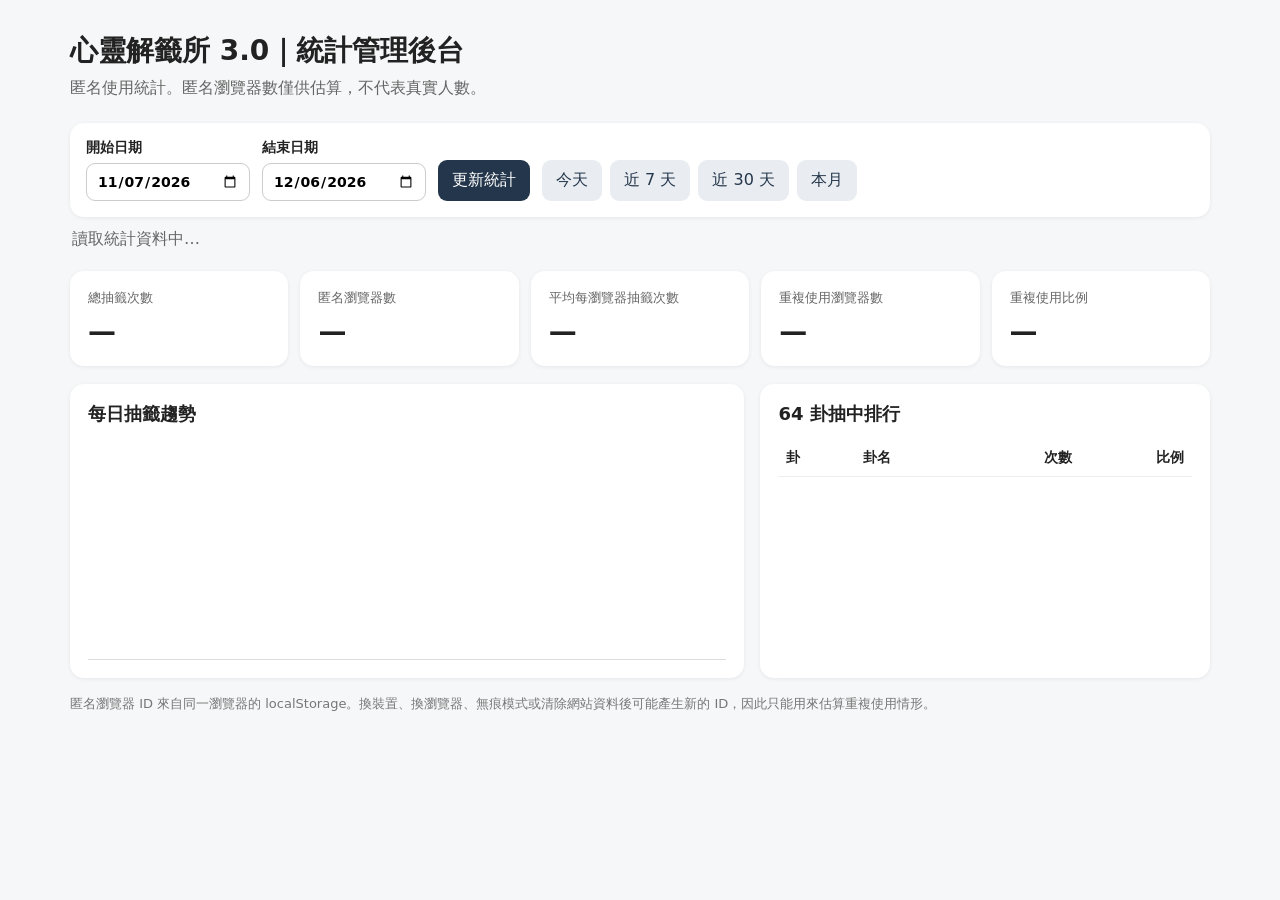
==== apps-script/admin/Index.html @ e0774fb3 "v3: add web statistics dashboard UI" ====
<!doctype html>
<html lang="zh-Hant">
<head>
  <meta charset="utf-8">
  <style>
    :root { font-family: system-ui, -apple-system, BlinkMacSystemFont, "Segoe UI", sans-serif; color: #222; background:#f6f7f8; }
    * { box-sizing:border-box; }
    body { margin:0; }
    main { max-width:1180px; margin:0 auto; padding:32px 20px 56px; }
    h1 { margin:0 0 8px; font-size:28px; }
    .sub { margin:0 0 24px; color:#666; }
    .filters { display:flex; flex-wrap:wrap; gap:12px; align-items:end; background:#fff; padding:16px; border-radius:14px; box-shadow:0 1px 4px #0001; }
    label { display:grid; gap:6px; font-size:14px; font-weight:600; }
    input, button { font:inherit; }
    input[type=date] { padding:9px 10px; border:1px solid #ccc; border-radius:9px; }
    button { padding:10px 14px; border:0; border-radius:9px; cursor:pointer; background:#24364b; color:#fff; }
    button.secondary { background:#e9edf1; color:#24364b; }
    .quick { display:flex; gap:8px; flex-wrap:wrap; }
    .status { min-height:24px; margin:12px 2px; color:#666; }
    .kpis { display:grid; grid-template-columns:repeat(5,1fr); gap:12px; margin:18px 0; }
    .card, .panel { background:#fff; border-radius:14px; box-shadow:0 1px 4px #0001; }
    .card { padding:18px; }
    .card .label { color:#666; font-size:13px; }
    .card .value { font-size:28px; font-weight:750; margin-top:8px; }
    .grid { display:grid; grid-template-columns:1.2fr .8fr; gap:16px; }
    .panel { padding:18px; overflow:hidden; }
    .panel h2 { font-size:18px; margin:0 0 14px; }
    .chart { display:flex; align-items:end; gap:6px; height:220px; border-bottom:1px solid #ddd; padding-top:12px; overflow-x:auto; }
    .bar-wrap { min-width:34px; height:100%; display:flex; flex-direction:column; justify-content:end; align-items:center; gap:5px; }
    .bar { width:22px; min-height:2px; background:#6d7f91; border-radius:5px 5px 0 0; }
    .bar-label { font-size:10px; color:#777; writing-mode:vertical-rl; max-height:64px; overflow:hidden; }
    table { width:100%; border-collapse:collapse; font-size:14px; }
    th,td { padding:9px 8px; border-bottom:1px solid #eee; text-align:left; }
    th:nth-child(3),th:nth-child(4),td:nth-child(3),td:nth-child(4) { text-align:right; }
    .note { margin-top:16px; color:#777; font-size:13px; line-height:1.5; }
    @media(max-width:800px){ .kpis{grid-template-columns:repeat(2,1fr)} .grid{grid-template-columns:1fr} }
  </style>
</head>
<body>
<main>
  <h1>心靈解籤所 3.0｜統計管理後台</h1>
  <p class="sub">匿名使用統計。匿名瀏覽器數僅供估算，不代表真實人數。</p>

  <section class="filters">
    <label>開始日期<input id="start" type="date"></label>
    <label>結束日期<input id="end" type="date"></label>
    <button id="refresh">更新統計</button>
    <div class="quick">
      <button class="secondary" data-range="today">今天</button>
      <button class="secondary" data-range="7">近 7 天</button>
      <button class="secondary" data-range="30">近 30 天</button>
      <button class="secondary" data-range="month">本月</button>
    </div>
  </section>

  <div class="status" id="status"></div>

  <section class="kpis">
    <div class="card"><div class="label">總抽籤次數</div><div class="value" id="totalDraws">—</div></div>
    <div class="card"><div class="label">匿名瀏覽器數</div><div class="value" id="uniqueBrowsers">—</div></div>
    <div class="card"><div class="label">平均每瀏覽器抽籤次數</div><div class="value" id="averageDraws">—</div></div>
    <div class="card"><div class="label">重複使用瀏覽器數</div><div class="value" id="repeatBrowsers">—</div></div>
    <div class="card"><div class="label">重複使用比例</div><div class="value" id="repeatRate">—</div></div>
  </section>

  <section class="grid">
    <div class="panel">
      <h2>每日抽籤趨勢</h2>
      <div class="chart" id="dailyChart"></div>
    </div>

    <div class="panel">
      <h2>64 卦抽中排行</h2>
      <div style="max-height:420px;overflow:auto">
        <table>
          <thead><tr><th>卦</th><th>卦名</th><th>次數</th><th>比例</th></tr></thead>
          <tbody id="hexagramRows"></tbody>
        </table>
      </div>
    </div>
  </section>

  <p class="note">匿名瀏覽器 ID 來自同一瀏覽器的 localStorage。換裝置、換瀏覽器、無痕模式或清除網站資料後可能產生新的 ID，因此只能用來估算重複使用情形。</p>
</main>

<script>
  const $ = id => document.getElementById(id);
  const pad = n => String(n).padStart(2,'0');
  const toDateInput = d => d.getFullYear() + '-' + pad(d.getMonth()+1) + '-' + pad(d.getDate());

  function setRange(kind) {
    const end = new Date();
    const start = new Date(end);
    if (kind === 'today') {
    } else if (kind === 'month') {
      start.setDate(1);
    } else {
      start.setDate(start.getDate() - (Number(kind) - 1));
    }
    $('start').value = toDateInput(start);
    $('end').value = toDateInput(end);
    load();
  }

  function load() {
    $('status').textContent = '讀取統計資料中…';
    $('refresh').disabled = true;
    google.script.run
      .withSuccessHandler(render)
      .withFailureHandler(err => {
        $('status').textContent = err && err.message ? err.message : '讀取失敗。';
        $('refresh').disabled = false;
      })
      .getDashboardData($('start').value, $('end').value);
  }

  function render(data) {
    $('status').textContent = data.period.start + ' ～ ' + data.period.end;
    $('refresh').disabled = false;

    $('totalDraws').textContent = data.kpis.totalDraws.toLocaleString('zh-TW');
    $('uniqueBrowsers').textContent = data.kpis.uniqueBrowsers.toLocaleString('zh-TW');
    $('averageDraws').textContent = data.kpis.averageDraws.toFixed(2);
    $('repeatBrowsers').textContent = data.kpis.repeatBrowsers.toLocaleString('zh-TW');
    $('repeatRate').textContent = (data.kpis.repeatRate * 100).toFixed(1) + '%';

    const max = Math.max(1, ...data.daily.map(x => x.count));
    $('dailyChart').innerHTML = data.daily.length
      ? data.daily.map(x => {
          const h = Math.max(2, Math.round((x.count / max) * 150));
          return '<div class="bar-wrap" title="' + x.date + '：' + x.count + ' 次">' +
            '<strong>' + x.count + '</strong>' +
            '<div class="bar" style="height:' + h + 'px"></div>' +
            '<span class="bar-label">' + x.date.slice(5) + '</span></div>';
        }).join('')
      : '<p>此期間沒有抽籤資料。</p>';

    $('hexagramRows').innerHTML = data.hexagrams.length
      ? data.hexagrams.map(x => '<tr><td>' + escapeHtml(x.number) + '</td><td>' + escapeHtml(x.name) +
          '</td><td>' + x.count + '</td><td>' + (x.rate * 100).toFixed(1) + '%</td></tr>').join('')
      : '<tr><td colspan="4">此期間沒有資料。</td></tr>';
  }

  function escapeHtml(value) {
    return String(value ?? '').replace(/[&<>"']/g, c => ({'&':'&amp;','<':'&lt;','>':'&gt;','"':'&quot;',"'":'&#39;'}[c]));
  }

  $('refresh').addEventListener('click', load);
  document.querySelectorAll('[data-range]').forEach(btn => btn.addEventListener('click', () => setRange(btn.dataset.range)));

  setRange('30');
</script>
</body>
</html>
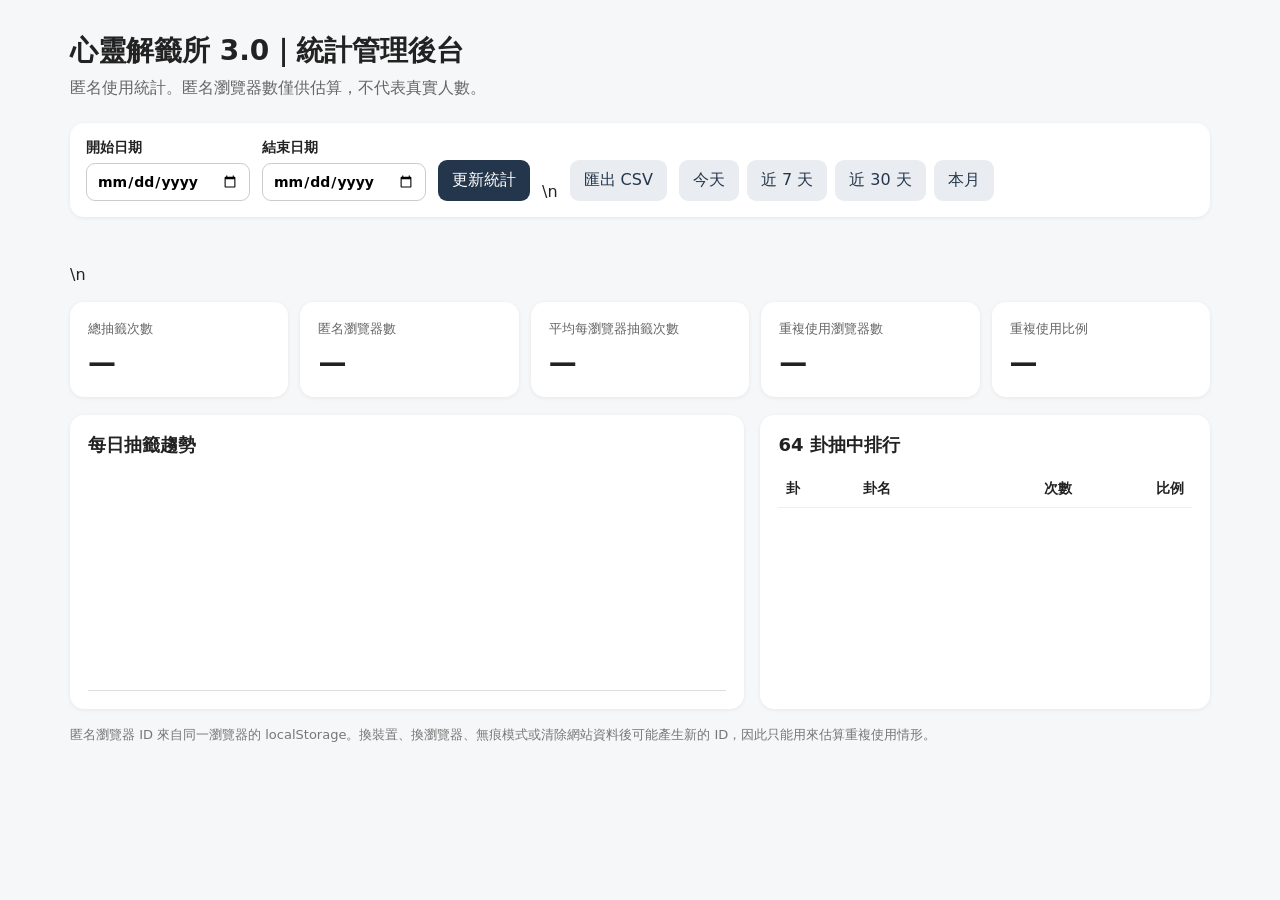
==== commit 964663f0: "v3: upgrade statistics dashboard UI" ====
--- a/apps-script/admin/Index.html
+++ b/apps-script/admin/Index.html
@@ -32,7 +32,7 @@
     table { width:100%; border-collapse:collapse; font-size:14px; }
     th,td { padding:9px 8px; border-bottom:1px solid #eee; text-align:left; }
     th:nth-child(3),th:nth-child(4),td:nth-child(3),td:nth-child(4) { text-align:right; }
-    .note { margin-top:16px; color:#777; font-size:13px; line-height:1.5; }
+    .top-list{display:grid;gap:10px}.top-item{display:grid;grid-template-columns:110px 1fr 48px;gap:8px;align-items:center}.top-track{background:#eef1f4;height:18px;border-radius:999px;overflow:hidden}.top-fill{height:100%;background:#6d7f91}.top-count{text-align:right}.table-head{display:flex;justify-content:space-between;gap:12px;align-items:center;flex-wrap:wrap}.period{font-weight:700;color:#333;margin:0 2px 12px}.note { margin-top:16px; color:#777; font-size:13px; line-height:1.5; }
     @media(max-width:800px){ .kpis{grid-template-columns:repeat(2,1fr)} .grid{grid-template-columns:1fr} }
   </style>
 </head>
@@ -44,7 +44,7 @@
   <section class="filters">
     <label>開始日期<input id="start" type="date"></label>
     <label>結束日期<input id="end" type="date"></label>
-    <button id="refresh">更新統計</button>
+    <button id="refresh">更新統計</button>\n    <button id="exportCsv" class="secondary">匯出 CSV</button>
     <div class="quick">
       <button class="secondary" data-range="today">今天</button>
       <button class="secondary" data-range="7">近 7 天</button>
@@ -53,7 +53,7 @@
     </div>
   </section>
 
-  <div class="status" id="status"></div>
+  <div class="status" id="status"></div>\n  <div class="period" id="period"></div>
 
   <section class="kpis">
     <div class="card"><div class="label">總抽籤次數</div><div class="value" id="totalDraws">—</div></div>
@@ -86,7 +86,7 @@
 <script>
   const $ = id => document.getElementById(id);
   const pad = n => String(n).padStart(2,'0');
-  const toDateInput = d => d.getFullYear() + '-' + pad(d.getMonth()+1) + '-' + pad(d.getDate());
+  const toDateInput = d => d.getFullYear() + '-' + pad(d.getMonth()+1) + '-' + pad(d.getDate());\n  let currentData = null;
 
   function setRange(kind) {
     const end = new Date();
@@ -115,7 +115,7 @@
   }
 
   function render(data) {
-    $('status').textContent = data.period.start + ' ～ ' + data.period.end;
+    currentData = data;\n    $('status').textContent = '統計資料已更新';\n    $('period').textContent = data.period.start + ' ～ ' + data.period.end;
     $('refresh').disabled = false;
 
     $('totalDraws').textContent = data.kpis.totalDraws.toLocaleString('zh-TW');
@@ -141,11 +141,48 @@
       : '<tr><td colspan="4">此期間沒有資料。</td></tr>';
   }
 
+  function renderTop10(hexagrams) {
+    const top = [...hexagrams].sort((a,b) => b.count - a.count || Number(a.number)-Number(b.number)).slice(0,10);
+    const max = Math.max(1, ...top.map(x => x.count));
+    $('topHexagrams').innerHTML = top.length ? top.map(x => '<div class="top-item"><div>第 '+escapeHtml(x.number)+' 卦 '+escapeHtml(x.name)+'</div><div class="top-track"><div class="top-fill" style="width:'+((x.count/max)*100).toFixed(1)+'%"></div></div><div class="top-count">'+x.count+'</div></div>').join('') : '<p>此期間沒有資料。</p>';
+  }
+
+  function renderTable() {
+    if (!currentData) return;
+    const mode = $('sortMode').value;
+    const rows = [...currentData.hexagrams];
+    rows.sort((a,b) => {
+      if (mode === 'count-asc') return a.count-b.count || Number(a.number)-Number(b.number);
+      if (mode === 'number-asc') return Number(a.number)-Number(b.number);
+      if (mode === 'number-desc') return Number(b.number)-Number(a.number);
+      if (mode === 'name-asc') return String(a.name).localeCompare(String(b.name),'zh-Hant');
+      return b.count-a.count || Number(a.number)-Number(b.number);
+    });
+    $('hexagramRows').innerHTML = rows.length ? rows.map(x => '<tr><td>'+escapeHtml(x.number)+'</td><td>'+escapeHtml(x.name)+'</td><td>'+x.count+'</td><td>'+(x.rate*100).toFixed(1)+'%</td></tr>').join('') : '<tr><td colspan="4">此期間沒有資料。</td></tr>';
+  }
+
+  function exportCsv() {
+    $('exportCsv').disabled = true;
+    google.script.run.withSuccessHandler(csv => {
+      const blob = new Blob([csv], {type:'text/csv;charset=utf-8'});
+      const url = URL.createObjectURL(blob);
+      const a = document.createElement('a');
+      a.href = url;
+      a.download = 'student-support-' + $('start').value + '-to-' + $('end').value + '.csv';
+      a.click();
+      URL.revokeObjectURL(url);
+      $('exportCsv').disabled = false;
+    }).withFailureHandler(err => {
+      $('status').textContent = err?.message || 'CSV 匯出失敗。';
+      $('exportCsv').disabled = false;
+    }).getDashboardCsv($('start').value, $('end').value);
+  }
+
   function escapeHtml(value) {
     return String(value ?? '').replace(/[&<>"']/g, c => ({'&':'&amp;','<':'&lt;','>':'&gt;','"':'&quot;',"'":'&#39;'}[c]));
   }
 
-  $('refresh').addEventListener('click', load);
+  $('refresh').addEventListener('click', load);\n  $('exportCsv').addEventListener('click', exportCsv);\n  $('sortMode').addEventListener('change', renderTable);
   document.querySelectorAll('[data-range]').forEach(btn => btn.addEventListener('click', () => setRange(btn.dataset.range)));
 
   setRange('30');
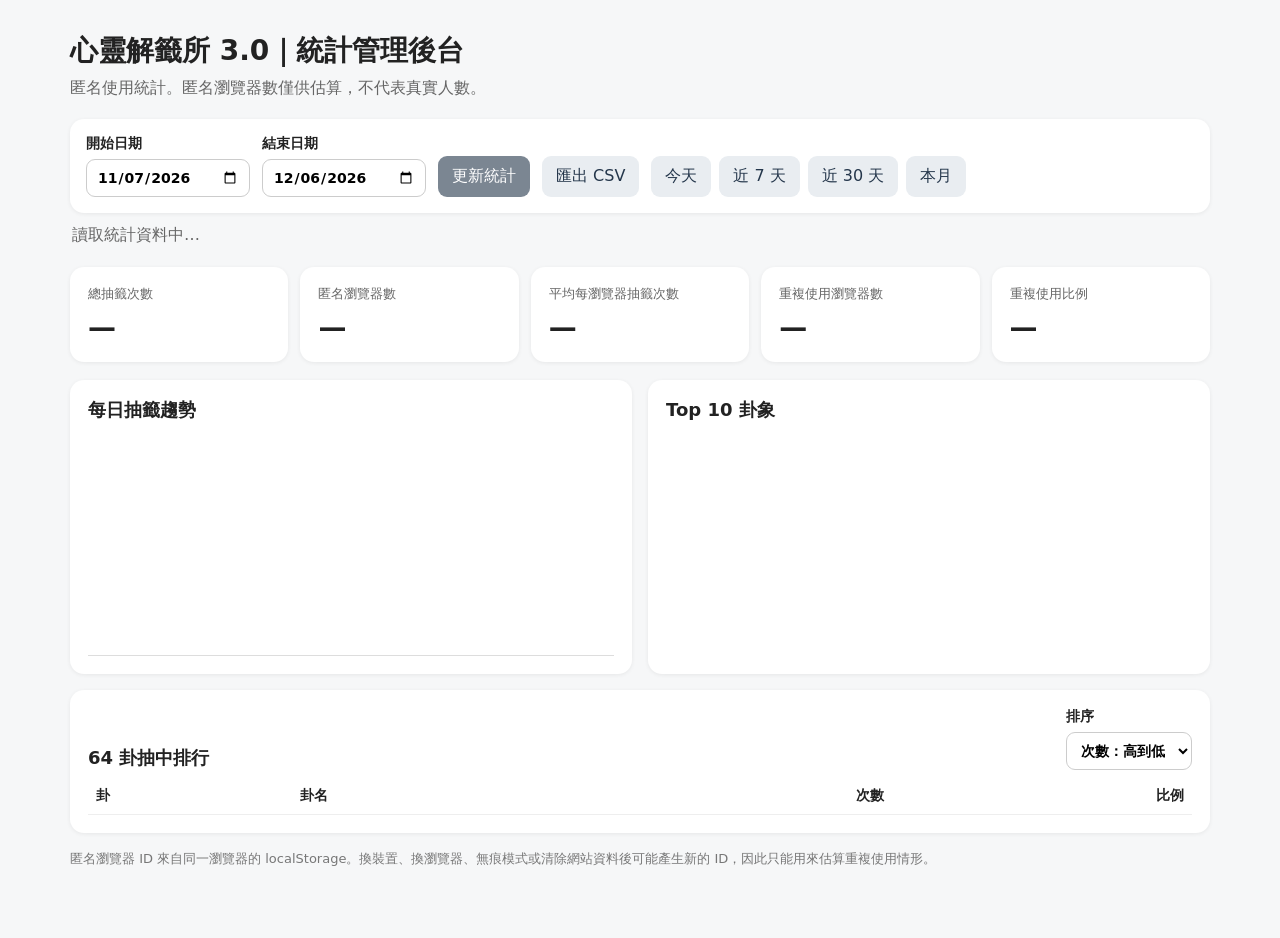
==== commit db9fc64e: "v3: fix dashboard JavaScript and rebuild admin UI" ====
--- a/apps-script/admin/Index.html
+++ b/apps-script/admin/Index.html
@@ -3,37 +3,155 @@
 <head>
   <meta charset="utf-8">
   <style>
-    :root { font-family: system-ui, -apple-system, BlinkMacSystemFont, "Segoe UI", sans-serif; color: #222; background:#f6f7f8; }
-    * { box-sizing:border-box; }
-    body { margin:0; }
-    main { max-width:1180px; margin:0 auto; padding:32px 20px 56px; }
-    h1 { margin:0 0 8px; font-size:28px; }
-    .sub { margin:0 0 24px; color:#666; }
-    .filters { display:flex; flex-wrap:wrap; gap:12px; align-items:end; background:#fff; padding:16px; border-radius:14px; box-shadow:0 1px 4px #0001; }
-    label { display:grid; gap:6px; font-size:14px; font-weight:600; }
-    input, button { font:inherit; }
-    input[type=date] { padding:9px 10px; border:1px solid #ccc; border-radius:9px; }
-    button { padding:10px 14px; border:0; border-radius:9px; cursor:pointer; background:#24364b; color:#fff; }
-    button.secondary { background:#e9edf1; color:#24364b; }
-    .quick { display:flex; gap:8px; flex-wrap:wrap; }
-    .status { min-height:24px; margin:12px 2px; color:#666; }
-    .kpis { display:grid; grid-template-columns:repeat(5,1fr); gap:12px; margin:18px 0; }
-    .card, .panel { background:#fff; border-radius:14px; box-shadow:0 1px 4px #0001; }
-    .card { padding:18px; }
-    .card .label { color:#666; font-size:13px; }
-    .card .value { font-size:28px; font-weight:750; margin-top:8px; }
-    .grid { display:grid; grid-template-columns:1.2fr .8fr; gap:16px; }
-    .panel { padding:18px; overflow:hidden; }
-    .panel h2 { font-size:18px; margin:0 0 14px; }
-    .chart { display:flex; align-items:end; gap:6px; height:220px; border-bottom:1px solid #ddd; padding-top:12px; overflow-x:auto; }
-    .bar-wrap { min-width:34px; height:100%; display:flex; flex-direction:column; justify-content:end; align-items:center; gap:5px; }
-    .bar { width:22px; min-height:2px; background:#6d7f91; border-radius:5px 5px 0 0; }
-    .bar-label { font-size:10px; color:#777; writing-mode:vertical-rl; max-height:64px; overflow:hidden; }
-    table { width:100%; border-collapse:collapse; font-size:14px; }
-    th,td { padding:9px 8px; border-bottom:1px solid #eee; text-align:left; }
-    th:nth-child(3),th:nth-child(4),td:nth-child(3),td:nth-child(4) { text-align:right; }
-    .top-list{display:grid;gap:10px}.top-item{display:grid;grid-template-columns:110px 1fr 48px;gap:8px;align-items:center}.top-track{background:#eef1f4;height:18px;border-radius:999px;overflow:hidden}.top-fill{height:100%;background:#6d7f91}.top-count{text-align:right}.table-head{display:flex;justify-content:space-between;gap:12px;align-items:center;flex-wrap:wrap}.period{font-weight:700;color:#333;margin:0 2px 12px}.note { margin-top:16px; color:#777; font-size:13px; line-height:1.5; }
-    @media(max-width:800px){ .kpis{grid-template-columns:repeat(2,1fr)} .grid{grid-template-columns:1fr} }
+    :root {
+      font-family: system-ui, -apple-system, BlinkMacSystemFont, "Segoe UI", sans-serif;
+      color: #222;
+      background: #f6f7f8;
+    }
+    * { box-sizing: border-box; }
+    body { margin: 0; }
+    main { max-width: 1180px; margin: 0 auto; padding: 32px 20px 56px; }
+    h1 { margin: 0 0 8px; font-size: 28px; }
+    .sub { margin: 0 0 20px; color: #666; }
+    .filters {
+      display: flex;
+      flex-wrap: wrap;
+      gap: 12px;
+      align-items: end;
+      background: #fff;
+      padding: 16px;
+      border-radius: 14px;
+      box-shadow: 0 1px 4px #0001;
+    }
+    label { display: grid; gap: 6px; font-size: 14px; font-weight: 600; }
+    input, button, select { font: inherit; }
+    input[type="date"], select {
+      padding: 9px 10px;
+      border: 1px solid #ccc;
+      border-radius: 9px;
+      background: #fff;
+    }
+    button {
+      padding: 10px 14px;
+      border: 0;
+      border-radius: 9px;
+      cursor: pointer;
+      background: #24364b;
+      color: #fff;
+    }
+    button.secondary { background: #e9edf1; color: #24364b; }
+    button:disabled { opacity: .6; cursor: wait; }
+    .quick { display: flex; gap: 8px; flex-wrap: wrap; }
+    .status-row {
+      display: flex;
+      justify-content: space-between;
+      align-items: center;
+      gap: 12px;
+      flex-wrap: wrap;
+      margin: 12px 2px;
+    }
+    .status { min-height: 24px; color: #666; }
+    .period { font-weight: 700; color: #333; }
+    .kpis {
+      display: grid;
+      grid-template-columns: repeat(5, 1fr);
+      gap: 12px;
+      margin: 18px 0;
+    }
+    .card, .panel {
+      background: #fff;
+      border-radius: 14px;
+      box-shadow: 0 1px 4px #0001;
+    }
+    .card { padding: 18px; }
+    .card .label { color: #666; font-size: 13px; }
+    .card .value { font-size: 28px; font-weight: 750; margin-top: 8px; }
+    .grid { display: grid; grid-template-columns: 1fr 1fr; gap: 16px; }
+    .panel { padding: 18px; overflow: hidden; }
+    .panel h2 { font-size: 18px; margin: 0 0 14px; }
+    .chart {
+      display: flex;
+      align-items: end;
+      gap: 6px;
+      height: 220px;
+      border-bottom: 1px solid #ddd;
+      padding-top: 12px;
+      overflow-x: auto;
+    }
+    .bar-wrap {
+      min-width: 34px;
+      height: 100%;
+      display: flex;
+      flex-direction: column;
+      justify-content: end;
+      align-items: center;
+      gap: 5px;
+    }
+    .bar {
+      width: 22px;
+      min-height: 2px;
+      background: #6d7f91;
+      border-radius: 5px 5px 0 0;
+    }
+    .bar-label {
+      font-size: 10px;
+      color: #777;
+      writing-mode: vertical-rl;
+      max-height: 64px;
+      overflow: hidden;
+    }
+    .top-list { display: grid; gap: 10px; }
+    .top-item {
+      display: grid;
+      grid-template-columns: 120px 1fr 44px;
+      gap: 8px;
+      align-items: center;
+    }
+    .top-name {
+      white-space: nowrap;
+      overflow: hidden;
+      text-overflow: ellipsis;
+      font-size: 13px;
+    }
+    .top-track {
+      height: 18px;
+      background: #eef1f4;
+      border-radius: 999px;
+      overflow: hidden;
+    }
+    .top-fill {
+      height: 100%;
+      background: #6d7f91;
+      border-radius: 999px;
+    }
+    .top-count { text-align: right; font-variant-numeric: tabular-nums; }
+    .table-head {
+      display: flex;
+      justify-content: space-between;
+      gap: 12px;
+      align-items: end;
+      flex-wrap: wrap;
+      margin-bottom: 8px;
+    }
+    table { width: 100%; border-collapse: collapse; font-size: 14px; }
+    th, td { padding: 9px 8px; border-bottom: 1px solid #eee; text-align: left; }
+    th:nth-child(3), th:nth-child(4), td:nth-child(3), td:nth-child(4) { text-align: right; }
+    .note { margin-top: 16px; color: #777; font-size: 13px; line-height: 1.5; }
+    @media (max-width: 900px) {
+      .kpis { grid-template-columns: repeat(2, 1fr); }
+      .grid { grid-template-columns: 1fr; }
+    }
+    @media (max-width: 560px) {
+      main { padding: 22px 14px 40px; }
+      h1 { font-size: 24px; }
+      .filters { align-items: stretch; }
+      .filters label, .filters > button { width: 100%; }
+      .quick { width: 100%; }
+      .quick button { flex: 1 1 45%; }
+      .kpis { grid-template-columns: 1fr; }
+      .card .value { font-size: 24px; }
+      .top-item { grid-template-columns: 100px 1fr 40px; }
+    }
   </style>
 </head>
 <body>
@@ -42,18 +160,28 @@
   <p class="sub">匿名使用統計。匿名瀏覽器數僅供估算，不代表真實人數。</p>
 
   <section class="filters">
-    <label>開始日期<input id="start" type="date"></label>
-    <label>結束日期<input id="end" type="date"></label>
-    <button id="refresh">更新統計</button>\n    <button id="exportCsv" class="secondary">匯出 CSV</button>
+    <label>
+      開始日期
+      <input id="start" type="date">
+    </label>
+    <label>
+      結束日期
+      <input id="end" type="date">
+    </label>
+    <button id="refresh" type="button">更新統計</button>
+    <button id="exportCsv" class="secondary" type="button">匯出 CSV</button>
     <div class="quick">
-      <button class="secondary" data-range="today">今天</button>
-      <button class="secondary" data-range="7">近 7 天</button>
-      <button class="secondary" data-range="30">近 30 天</button>
-      <button class="secondary" data-range="month">本月</button>
+      <button class="secondary" data-range="today" type="button">今天</button>
+      <button class="secondary" data-range="7" type="button">近 7 天</button>
+      <button class="secondary" data-range="30" type="button">近 30 天</button>
+      <button class="secondary" data-range="month" type="button">本月</button>
     </div>
   </section>
 
-  <div class="status" id="status"></div>\n  <div class="period" id="period"></div>
+  <div class="status-row">
+    <div class="status" id="status"></div>
+    <div class="period" id="period"></div>
+  </div>
 
   <section class="kpis">
     <div class="card"><div class="label">總抽籤次數</div><div class="value" id="totalDraws">—</div></div>
@@ -70,33 +198,58 @@
     </div>
 
     <div class="panel">
-      <h2>64 卦抽中排行</h2>
-      <div style="max-height:420px;overflow:auto">
-        <table>
-          <thead><tr><th>卦</th><th>卦名</th><th>次數</th><th>比例</th></tr></thead>
-          <tbody id="hexagramRows"></tbody>
-        </table>
-      </div>
+      <h2>Top 10 卦象</h2>
+      <div class="top-list" id="topHexagrams"></div>
     </div>
   </section>
 
-  <p class="note">匿名瀏覽器 ID 來自同一瀏覽器的 localStorage。換裝置、換瀏覽器、無痕模式或清除網站資料後可能產生新的 ID，因此只能用來估算重複使用情形。</p>
+  <section class="panel" style="margin-top:16px">
+    <div class="table-head">
+      <h2 style="margin:0">64 卦抽中排行</h2>
+      <label>
+        排序
+        <select id="sortMode">
+          <option value="count-desc">次數：高到低</option>
+          <option value="count-asc">次數：低到高</option>
+          <option value="number-asc">卦號：小到大</option>
+          <option value="number-desc">卦號：大到小</option>
+          <option value="name-asc">卦名</option>
+        </select>
+      </label>
+    </div>
+    <div style="max-height:520px;overflow:auto">
+      <table>
+        <thead>
+          <tr><th>卦</th><th>卦名</th><th>次數</th><th>比例</th></tr>
+        </thead>
+        <tbody id="hexagramRows"></tbody>
+      </table>
+    </div>
+  </section>
+
+  <p class="note">
+    匿名瀏覽器 ID 來自同一瀏覽器的 localStorage。換裝置、換瀏覽器、無痕模式或清除網站資料後可能產生新的 ID，因此只能用來估算重複使用情形。
+  </p>
 </main>
 
 <script>
   const $ = id => document.getElementById(id);
-  const pad = n => String(n).padStart(2,'0');
-  const toDateInput = d => d.getFullYear() + '-' + pad(d.getMonth()+1) + '-' + pad(d.getDate());\n  let currentData = null;
+  const pad = n => String(n).padStart(2, '0');
+  const toDateInput = d =>
+    d.getFullYear() + '-' + pad(d.getMonth() + 1) + '-' + pad(d.getDate());
+
+  let currentData = null;
 
   function setRange(kind) {
     const end = new Date();
     const start = new Date(end);
-    if (kind === 'today') {
-    } else if (kind === 'month') {
+
+    if (kind === 'month') {
       start.setDate(1);
-    } else {
+    } else if (kind !== 'today') {
       start.setDate(start.getDate() - (Number(kind) - 1));
     }
+
     $('start').value = toDateInput(start);
     $('end').value = toDateInput(end);
     load();
@@ -105,17 +258,21 @@
   function load() {
     $('status').textContent = '讀取統計資料中…';
     $('refresh').disabled = true;
+
     google.script.run
       .withSuccessHandler(render)
-      .withFailureHandler(err => {
-        $('status').textContent = err && err.message ? err.message : '讀取失敗。';
+      .withFailureHandler(error => {
+        $('status').textContent =
+          error && error.message ? error.message : '讀取失敗。';
         $('refresh').disabled = false;
       })
       .getDashboardData($('start').value, $('end').value);
   }
 
   function render(data) {
-    currentData = data;\n    $('status').textContent = '統計資料已更新';\n    $('period').textContent = data.period.start + ' ～ ' + data.period.end;
+    currentData = data;
+    $('status').textContent = '統計資料已更新';
+    $('period').textContent = data.period.start + ' ～ ' + data.period.end;
     $('refresh').disabled = false;
 
     $('totalDraws').textContent = data.kpis.totalDraws.toLocaleString('zh-TW');
@@ -124,66 +281,129 @@
     $('repeatBrowsers').textContent = data.kpis.repeatBrowsers.toLocaleString('zh-TW');
     $('repeatRate').textContent = (data.kpis.repeatRate * 100).toFixed(1) + '%';
 
-    const max = Math.max(1, ...data.daily.map(x => x.count));
-    $('dailyChart').innerHTML = data.daily.length
-      ? data.daily.map(x => {
-          const h = Math.max(2, Math.round((x.count / max) * 150));
-          return '<div class="bar-wrap" title="' + x.date + '：' + x.count + ' 次">' +
-            '<strong>' + x.count + '</strong>' +
-            '<div class="bar" style="height:' + h + 'px"></div>' +
-            '<span class="bar-label">' + x.date.slice(5) + '</span></div>';
+    renderDaily(data.daily);
+    renderTop10(data.hexagrams);
+    renderTable();
+  }
+
+  function renderDaily(daily) {
+    const max = Math.max(1, ...daily.map(item => item.count));
+
+    $('dailyChart').innerHTML = daily.length
+      ? daily.map(item => {
+          const height = Math.max(2, Math.round((item.count / max) * 150));
+          return (
+            '<div class="bar-wrap" title="' + item.date + '：' + item.count + ' 次">' +
+              '<strong>' + item.count + '</strong>' +
+              '<div class="bar" style="height:' + height + 'px"></div>' +
+              '<span class="bar-label">' + item.date.slice(5) + '</span>' +
+            '</div>'
+          );
         }).join('')
       : '<p>此期間沒有抽籤資料。</p>';
-
-    $('hexagramRows').innerHTML = data.hexagrams.length
-      ? data.hexagrams.map(x => '<tr><td>' + escapeHtml(x.number) + '</td><td>' + escapeHtml(x.name) +
-          '</td><td>' + x.count + '</td><td>' + (x.rate * 100).toFixed(1) + '%</td></tr>').join('')
-      : '<tr><td colspan="4">此期間沒有資料。</td></tr>';
   }
 
   function renderTop10(hexagrams) {
-    const top = [...hexagrams].sort((a,b) => b.count - a.count || Number(a.number)-Number(b.number)).slice(0,10);
-    const max = Math.max(1, ...top.map(x => x.count));
-    $('topHexagrams').innerHTML = top.length ? top.map(x => '<div class="top-item"><div>第 '+escapeHtml(x.number)+' 卦 '+escapeHtml(x.name)+'</div><div class="top-track"><div class="top-fill" style="width:'+((x.count/max)*100).toFixed(1)+'%"></div></div><div class="top-count">'+x.count+'</div></div>').join('') : '<p>此期間沒有資料。</p>';
+    const top = [...hexagrams]
+      .sort((a, b) => b.count - a.count || Number(a.number) - Number(b.number))
+      .slice(0, 10);
+
+    const max = Math.max(1, ...top.map(item => item.count));
+
+    $('topHexagrams').innerHTML = top.length
+      ? top.map(item =>
+          '<div class="top-item">' +
+            '<div class="top-name">第 ' + escapeHtml(item.number) + ' 卦 ' + escapeHtml(item.name) + '</div>' +
+            '<div class="top-track">' +
+              '<div class="top-fill" style="width:' + ((item.count / max) * 100).toFixed(1) + '%"></div>' +
+            '</div>' +
+            '<div class="top-count">' + item.count + '</div>' +
+          '</div>'
+        ).join('')
+      : '<p>此期間沒有抽籤資料。</p>';
   }
 
   function renderTable() {
     if (!currentData) return;
+
     const mode = $('sortMode').value;
     const rows = [...currentData.hexagrams];
-    rows.sort((a,b) => {
-      if (mode === 'count-asc') return a.count-b.count || Number(a.number)-Number(b.number);
-      if (mode === 'number-asc') return Number(a.number)-Number(b.number);
-      if (mode === 'number-desc') return Number(b.number)-Number(a.number);
-      if (mode === 'name-asc') return String(a.name).localeCompare(String(b.name),'zh-Hant');
-      return b.count-a.count || Number(a.number)-Number(b.number);
+
+    rows.sort((a, b) => {
+      if (mode === 'count-asc') {
+        return a.count - b.count || Number(a.number) - Number(b.number);
+      }
+      if (mode === 'number-asc') {
+        return Number(a.number) - Number(b.number);
+      }
+      if (mode === 'number-desc') {
+        return Number(b.number) - Number(a.number);
+      }
+      if (mode === 'name-asc') {
+        return String(a.name).localeCompare(String(b.name), 'zh-Hant');
+      }
+      return b.count - a.count || Number(a.number) - Number(b.number);
     });
-    $('hexagramRows').innerHTML = rows.length ? rows.map(x => '<tr><td>'+escapeHtml(x.number)+'</td><td>'+escapeHtml(x.name)+'</td><td>'+x.count+'</td><td>'+(x.rate*100).toFixed(1)+'%</td></tr>').join('') : '<tr><td colspan="4">此期間沒有資料。</td></tr>';
+
+    $('hexagramRows').innerHTML = rows.length
+      ? rows.map(item =>
+          '<tr>' +
+            '<td>' + escapeHtml(item.number) + '</td>' +
+            '<td>' + escapeHtml(item.name) + '</td>' +
+            '<td>' + item.count + '</td>' +
+            '<td>' + (item.rate * 100).toFixed(1) + '%</td>' +
+          '</tr>'
+        ).join('')
+      : '<tr><td colspan="4">此期間沒有資料。</td></tr>';
   }
 
   function exportCsv() {
     $('exportCsv').disabled = true;
-    google.script.run.withSuccessHandler(csv => {
-      const blob = new Blob([csv], {type:'text/csv;charset=utf-8'});
-      const url = URL.createObjectURL(blob);
-      const a = document.createElement('a');
-      a.href = url;
-      a.download = 'student-support-' + $('start').value + '-to-' + $('end').value + '.csv';
-      a.click();
-      URL.revokeObjectURL(url);
-      $('exportCsv').disabled = false;
-    }).withFailureHandler(err => {
-      $('status').textContent = err?.message || 'CSV 匯出失敗。';
-      $('exportCsv').disabled = false;
-    }).getDashboardCsv($('start').value, $('end').value);
+    $('status').textContent = '正在準備 CSV…';
+
+    google.script.run
+      .withSuccessHandler(csv => {
+        const blob = new Blob([csv], { type: 'text/csv;charset=utf-8' });
+        const url = URL.createObjectURL(blob);
+        const link = document.createElement('a');
+
+        link.href = url;
+        link.download =
+          'student-support-' + $('start').value + '-to-' + $('end').value + '.csv';
+        link.click();
+
+        URL.revokeObjectURL(url);
+        $('exportCsv').disabled = false;
+        $('status').textContent = 'CSV 已產生';
+      })
+      .withFailureHandler(error => {
+        $('status').textContent =
+          error && error.message ? error.message : 'CSV 匯出失敗。';
+        $('exportCsv').disabled = false;
+      })
+      .getDashboardCsv($('start').value, $('end').value);
   }
 
   function escapeHtml(value) {
-    return String(value ?? '').replace(/[&<>"']/g, c => ({'&':'&amp;','<':'&lt;','>':'&gt;','"':'&quot;',"'":'&#39;'}[c]));
-  }
-
-  $('refresh').addEventListener('click', load);\n  $('exportCsv').addEventListener('click', exportCsv);\n  $('sortMode').addEventListener('change', renderTable);
-  document.querySelectorAll('[data-range]').forEach(btn => btn.addEventListener('click', () => setRange(btn.dataset.range)));
+    return String(value ?? '').replace(
+      /[&<>"']/g,
+      char => ({
+        '&': '&amp;',
+        '<': '&lt;',
+        '>': '&gt;',
+        '"': '&quot;',
+        "'": '&#39;'
+      })[char]
+    );
+  }
+
+  $('refresh').addEventListener('click', load);
+  $('exportCsv').addEventListener('click', exportCsv);
+  $('sortMode').addEventListener('change', renderTable);
+
+  document.querySelectorAll('[data-range]').forEach(button => {
+    button.addEventListener('click', () => setRange(button.dataset.range));
+  });
 
   setRange('30');
 </script>
